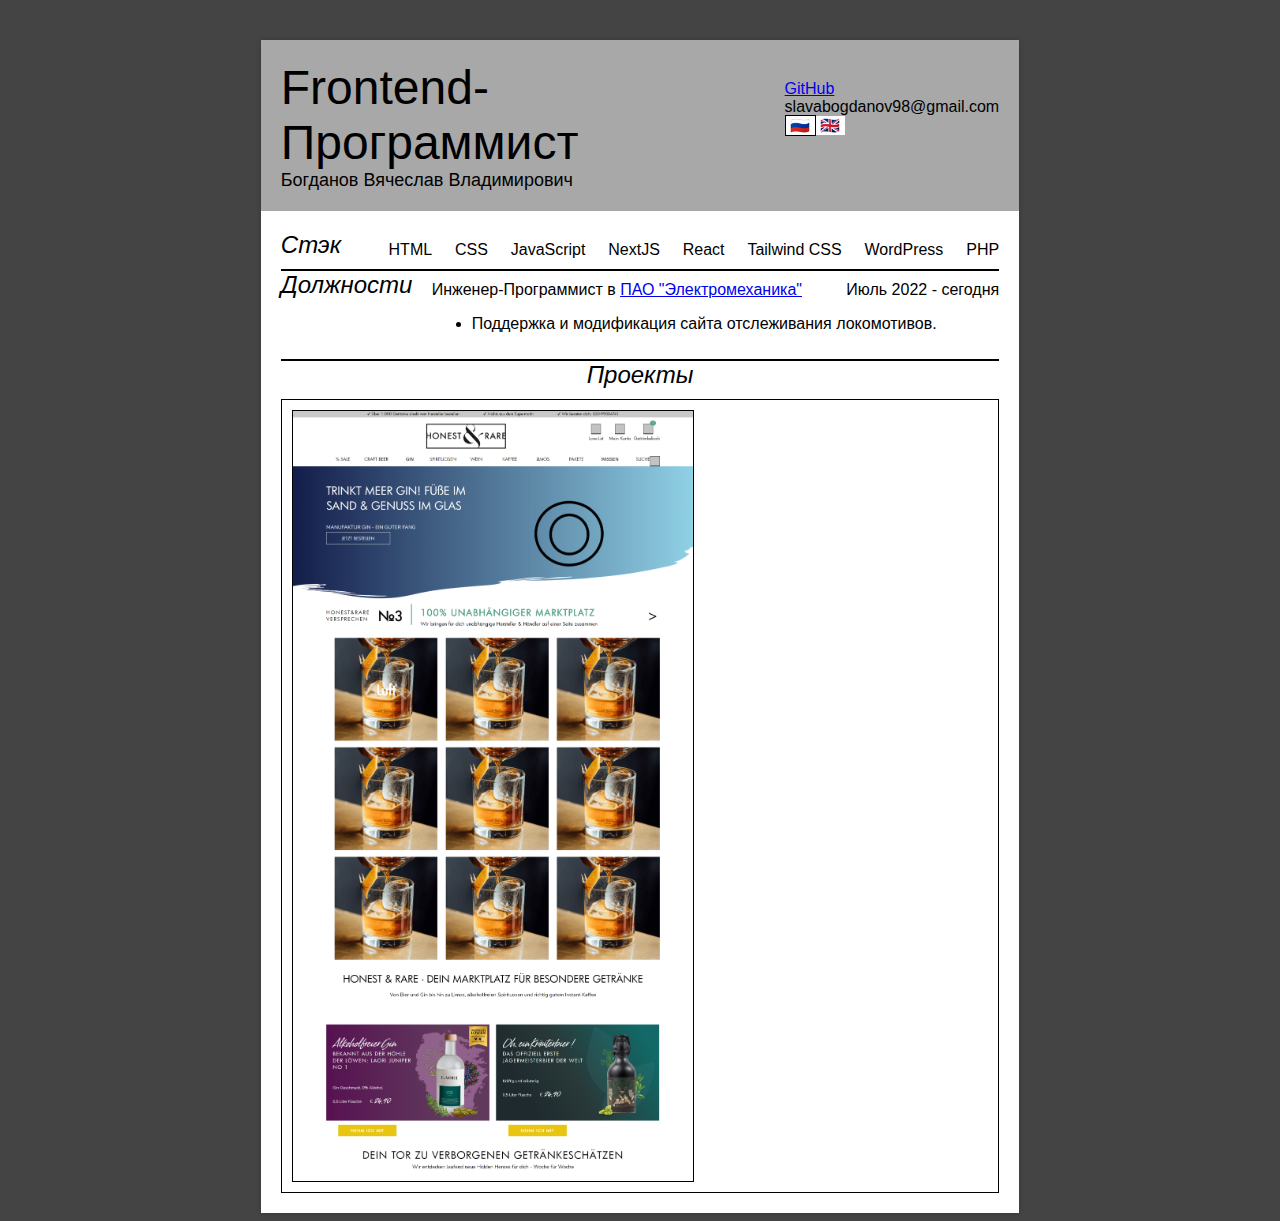
==== index-2.html @ d22df8ac "а" ====
<head>
    <link href="css.css" rel="stylesheet">
</head>
<body>
    <div class="main-container bg-white">
        <div class="flex space-between pb-20 bg-gray">
            <div class="flex flex-column">
                <a id="position" class="font-48">Frontend-Программист</a>
                <a id="name" class="font-18">Богданов Вячеслав Владимирович</a>
            </div>
            <div class="pt-20">
                <a target="_blank" href="https://github.com/Duck-citizenf" >GitHub</a>
                <br>
                <a>slavabogdanov98@gmail.com</a>
                <br>
                <a id="flagRU" class="flags border-thin">🇷🇺</a><a id="flagUK" class="flags">🇬🇧</a>
            </div>
        </div>
        <div class="white-container flex flex-column after">
            <div class="border">
                <div id="stack" class="projects w-15 left">
                    Стэк
                </div>
                <div class="left w-85">
                    <div class="stack pb-20 flex space-between ">
                        <a>HTML</a> <a>CSS</a> <a>JavaScript</a> <a>NextJS</a> <a>React</a> <a>Tailwind CSS</a> <a>WordPress</a> <a>PHP</a>
                    </div>
                </div>
            </div>
            <div class="flex border">
                <div id="Employment" class="projects w-15 left pr-3p">
                    Должности
                </div>
                <div class="inline pl-3p pb-20 w-85">
                    <div class="flex space-between">
                        <div id="Elmeh">Инженер-Программист в <a target="_blank" href="https://www.elmeh.ru/"> ПАО "Электромеханика"</a></div>
                        <a id="date">Июль 2022 - сегодня</a>
                    </div>
                    <ul>
                        <li id="elmeh-resp">
                            Поддержка и модификация сайта отслеживания локомотивов.
                        </li>
                    </ul>
                </div>
            </div>
            <div style="padding-bottom: 10px;" id="projects" class="projects flex center">
                Проекты
            </div>
            <div class="flex flex-column">
                <!-- <div class="left inline pl-3p pb-20 w-85"> -->
                <div style="border: 1px solid black; padding: 10px;">
                    <img style="border: 1px solid black;" width="400px" src="honest-rare.png">
                </div>
                <!-- </div> -->
            </div>
        </div>
    </div>
</body>
<script src="translate.js"></script>
---- css.css ----
body{
    background-color: #444444;
    font-family: -apple-system, BlinkMacSystemFont, avenir next, avenir, segoe ui, helvetica neue, helvetica, Cantarell, Ubuntu, roboto, noto, arial, sans-serif; 
}
.flex{
    display: flex;
}
.flex-column{
    flex-direction: column;
}
.left{
    float: left;
}
.space-between{
    justify-content: space-between;
}
.main-container{
    margin: 0 auto;
    width: 60%;
    margin-top: 2.5rem;
    box-shadow: 0px 0px 5px 0px rgb(0 0 0 / 20%);
    position: relative;
}
.font-18{
    font-size: 18px;
}
.font-48{
    font-size: 48px;
}
.projects{
    font-size: 150%;
    font-style: italic;
    font-weight: normal;
}
.inline{
    display: inline-block;
}
.pb-20{
    padding: 10px 0 10px 0;
}
.pt-20{
    padding: 20px 0 0 0;
}
.pl-3p{
    padding-left: 3%;
}
.pr-3p{
    padding-right: 3%;
}
.bg-white{
    background-color: white;
}
.white-container{
    padding: 20px 20px 20px 20px;
}
.bg-gray{
    background-color: #a8a8a8;
    padding: 20px;
}
.w-85{
    width: 85%;
}
.after:after{
    display: table;
    content: "";
    line-height: 0;
    width: 100%;
}
.border{
    border-bottom: 2px solid black;
}
.flags{
    padding: 1px 5px 1px 4px;
    background-color: white;
    cursor: pointer;
}
.border-thin{
    border: 1px solid;
}
.center{
    justify-content: center;
}
.w-15{
    width: 15%;
}
@media print {
    .main-container{
        width: 100%;
        margin: 0px 0px;
    }
    .bg-gray{
        padding-top: 0px;
        padding-bottom: 0px;
    } 
    .white-container{
        padding-top: 10px;
        padding-bottom: 0px;
    }
    .font-48{
        font-size: 42px;
    }
    .pb-20{
        padding: 6px 0px 6px 0px;
    }
    .projects{
        font-size: 130%;
    }
}
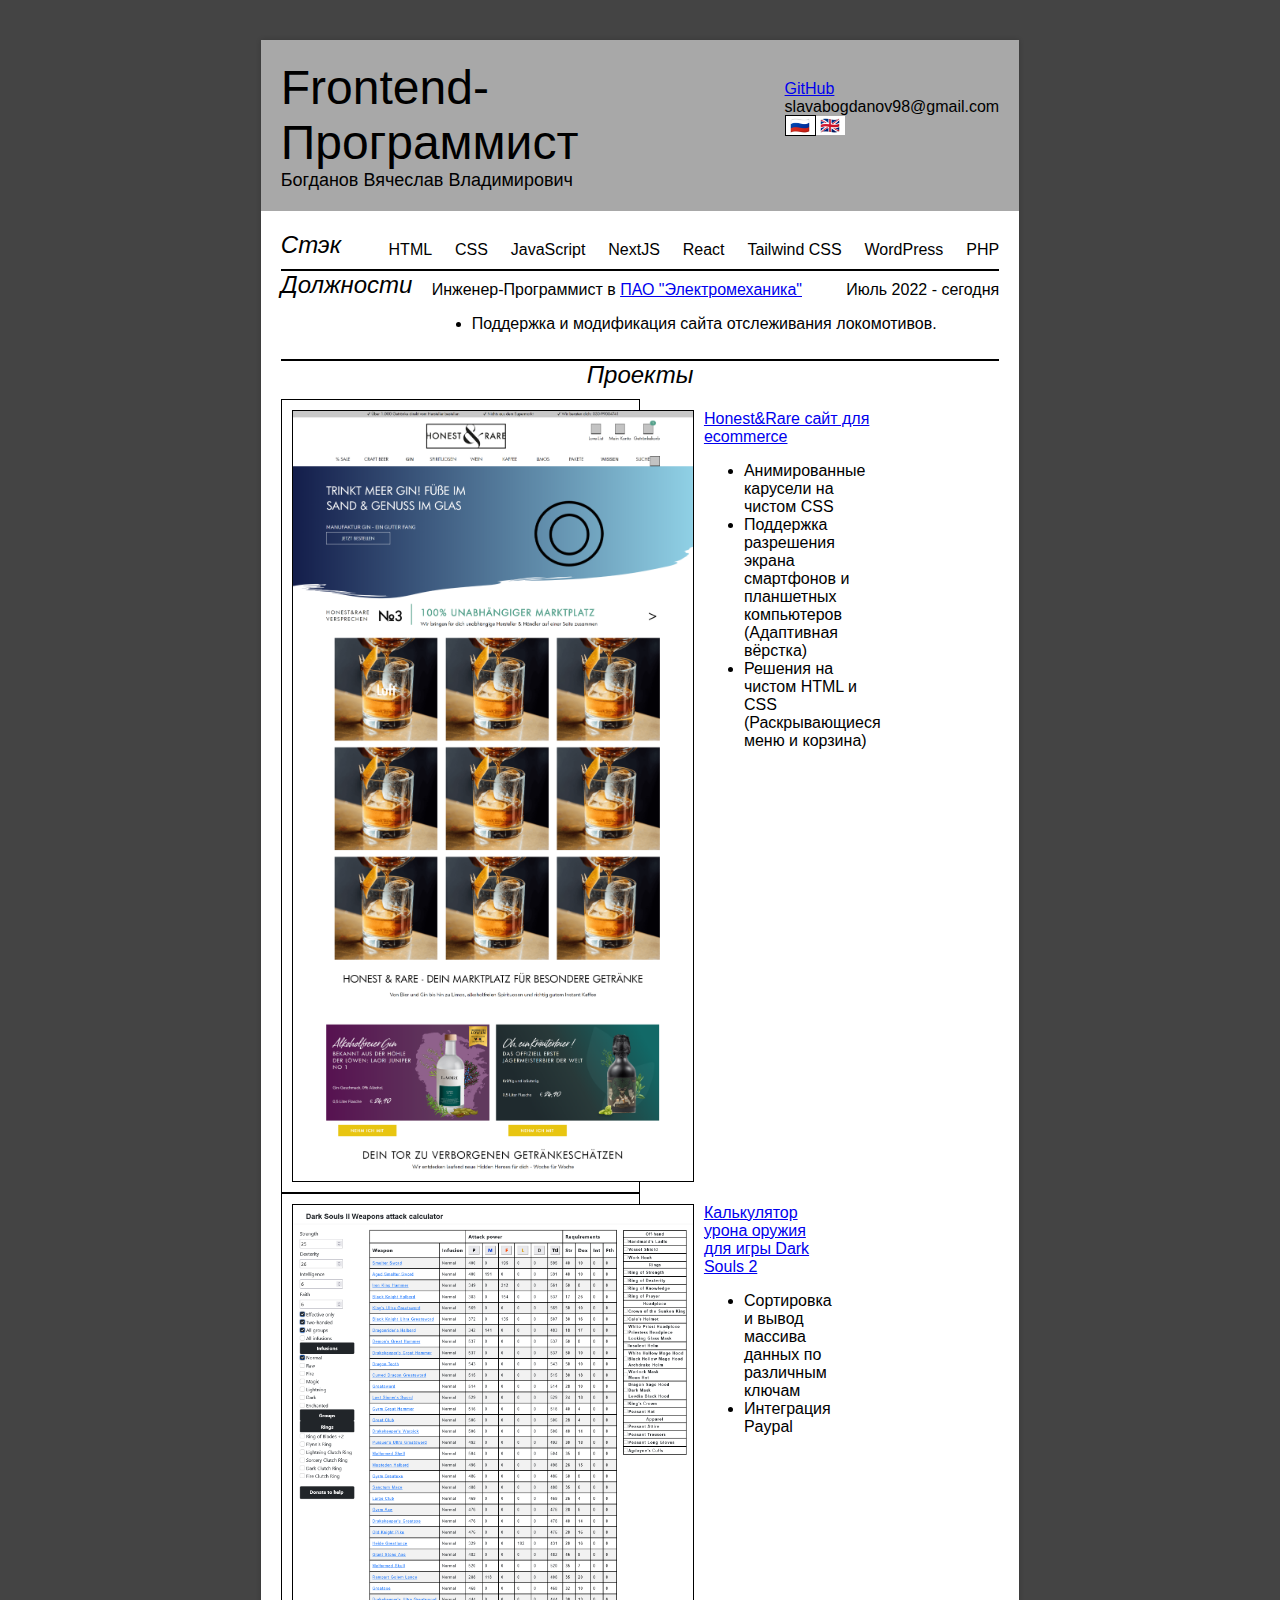
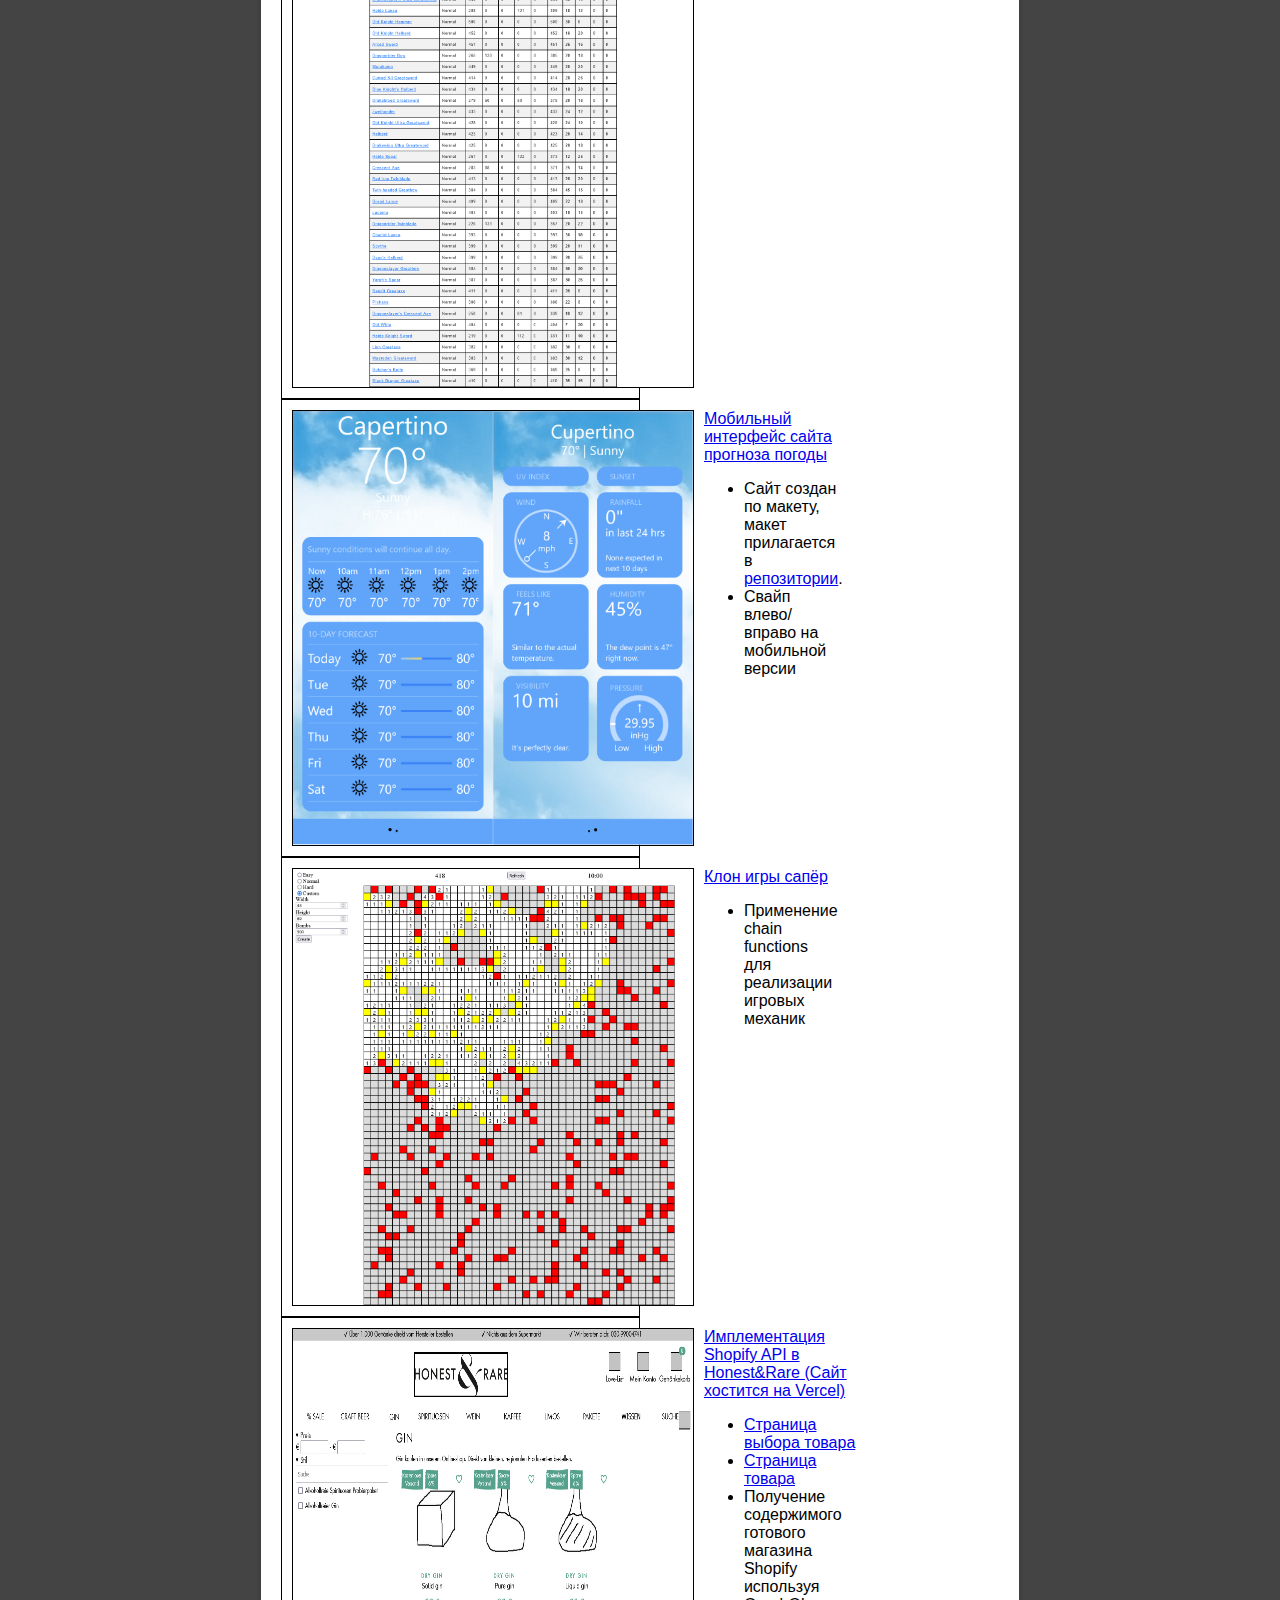
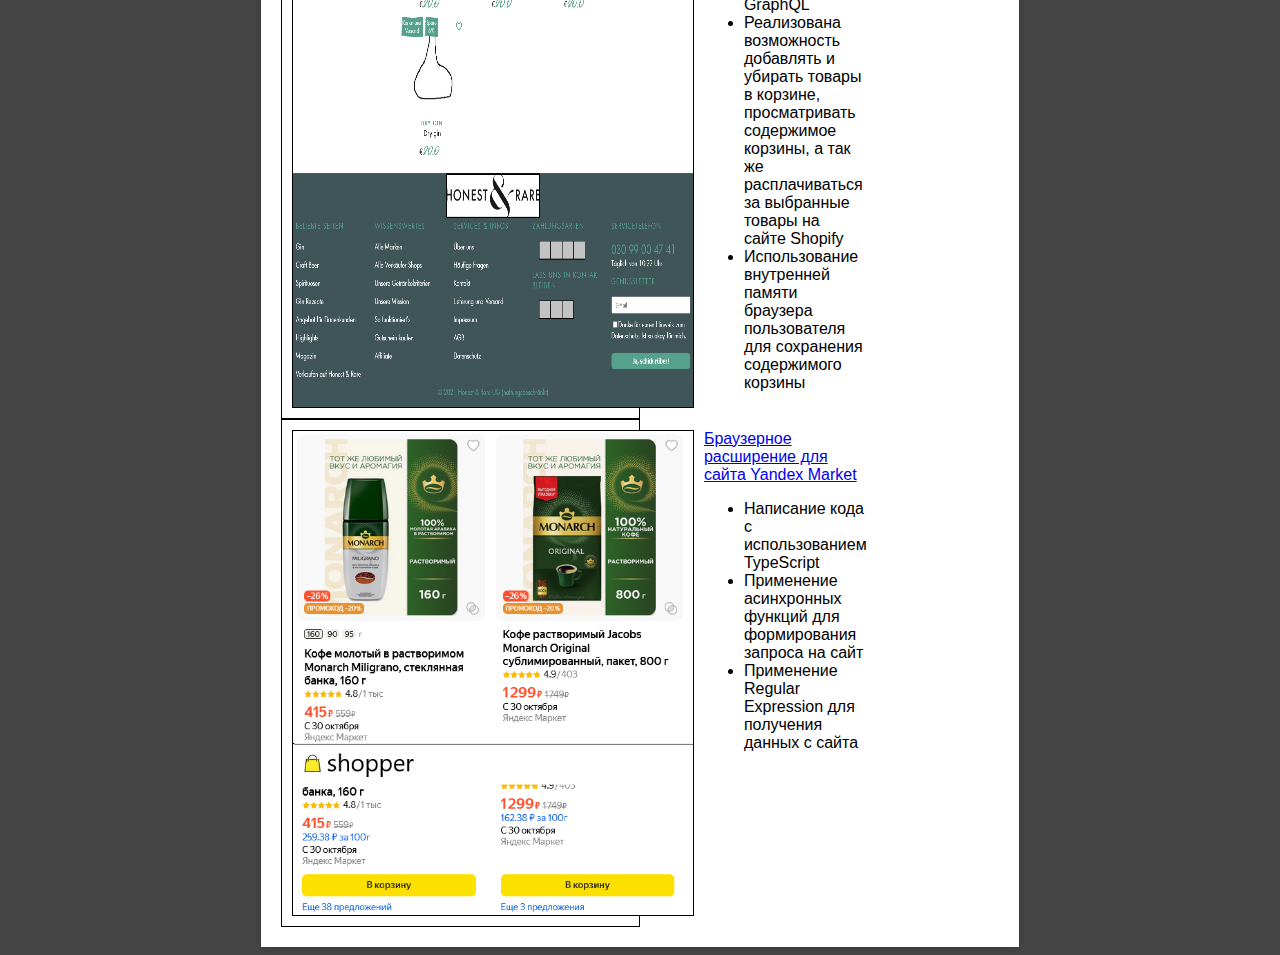
==== commit 94236953: "а" ====
--- a/index-2.html
+++ b/index-2.html
@@ -46,10 +46,115 @@
             <div style="padding-bottom: 10px;" id="projects" class="projects flex center">
                 Проекты
             </div>
-            <div class="flex flex-column">
+            <div style="flex-wrap: wrap;" class="flex">
                 <!-- <div class="left inline pl-3p pb-20 w-85"> -->
-                <div style="border: 1px solid black; padding: 10px;">
+                <div class="image-size flex">
                     <img style="border: 1px solid black;" width="400px" src="honest-rare.png">
+                    <div class="pl-3p">
+                        <a id="proj1" target="_blank" href="https://duck-citizenf.github.io/honest-rare/" class="">
+                            Honest&Rare сайт для ecommerce
+                        </a>
+                        <ul id="feat1">
+                            <li>
+                                Анимированные карусели на чистом CSS
+                            </li>
+                            <li>
+                                Поддержка разрешения экрана смартфонов и планшетных компьютеров (Адаптивная вёрстка)
+                            </li>
+                            <li>
+                                Решения на чистом HTML и CSS (Раскрывающиеся меню и корзина)
+                            </li>
+                        </ul>
+                    </div>
+                </div>
+                <div class="image-size flex">
+                    <img style="border: 1px solid black;" width="400px" src="stu.png">
+                    <div class="pl-3p">
+                        <a id="proj2" target="_blank" href="https://duck-citizenf.github.io/stu/" class="pb-20">
+                            Калькулятор урона оружия для игры Dark Souls 2
+                        </a>
+                        <ul id="feat2">
+                            <li>
+                                Сортировка и вывод массива данных по различным ключам
+                            </li>
+                            <li>
+                                Интеграция Paypal
+                            </li>
+                        </ul>
+                    </div>
+                </div>
+                <div class="image-size flex">
+                    <img style="border: 1px solid black;" width="400px" src="weather.png">
+                    <div class="pl-3p">
+                        <a id="proj3" target="_blank" href="https://duck-citizenf.github.io/weather/" class="pb-20">
+                            Мобильный интерфейс сайта прогноза погоды
+                        </a>
+                        <ul id="feat3">
+                            <li>
+                                Сайт создан по макету, макет прилагается в <a href="https://github.com/Duck-citizenf/weather">репозитории</a>.
+                            </li>
+                            <li>
+                                Свайп влево/вправо на мобильной версии
+                            </li>
+                        </ul>
+                    </div>
+                </div>
+                <div class="image-size flex">
+                    <img style="border: 1px solid black;" width="400px" src="minesweeper.png">
+                    <div class="pl-3p">
+                        <a id="proj5" target="_blank" href="https://duck-citizenf.github.io/minesweeper/" class="pb-20">
+                            Клон игры сапёр
+                        </a>
+                        <ul id="feat5">
+                            <li>
+                                Применение chain functions для реализации игровых механик
+                            </li>
+                        </ul>
+                    </div>
+                </div>
+                <div class="image-size flex">
+                    <img style="border: 1px solid black;" width="400px" src="versel-rare.png">
+                    <div class="pl-3p">
+                        <a id="proj4" target="_blank" href="https://shopify-honest-lv9t5w6q2-duck-citizenf.vercel.app/" class="pb-20">
+                            Имплементация Shopify API в Honest&Rare (Сайт хостится на Vercel)
+                        </a>
+                        <ul id="feat4">
+                            <li>
+                                <a target="_blank" href="https://shopify-honest-lv9t5w6q2-duck-citizenf.vercel.app/category/gin">Страница выбора товара</a>
+                            </li>
+                            <li>
+                                <a target="_blank" href="https://shopify-honest-lv9t5w6q2-duck-citizenf.vercel.app/products/solid-gin">Страница товара</a>
+                            </li>
+                            <li>
+                                Получение содержимого готового магазина Shopify используя GraphQL
+                            </li>
+                            <li>
+                                Реализована возможность добавлять и убирать товары в корзине, просматривать содержимое корзины, а так же расплачиваться за выбранные товары на сайте Shopify
+                            </li>
+                            <li>
+                                Использование внутренней памяти браузера пользователя для сохранения содержимого корзины
+                            </li>
+                        </ul>
+                    </div>
+                </div>
+                <div class="image-size flex">
+                    <img style="border: 1px solid black;" width="400px" src="noshopper.png">
+                    <div class="pl-3p">
+                        <a id="proj6" target="_blank" href="https://github.com/synchrone/shopper/releases" class="pb-20">
+                            Браузерное расширение для сайта Yandex Market
+                        </a>
+                        <ul id="feat6">
+                            <li>
+                                Написание кода с использованием TypeScript
+                            </li>
+                            <li>
+                                Применение асинхронных функций для формирования запроса на сайт
+                            </li>
+                            <li>
+                                Применение Regular Expression для получения данных с сайта
+                            </li>
+                        </ul>
+                    </div>
                 </div>
                 <!-- </div> -->
             </div>
--- a/css.css
+++ b/css.css
@@ -83,6 +83,11 @@
 .w-15{
     width: 15%;
 }
+.image-size{
+    border: 1px solid black; 
+    padding: 10px; 
+    width: 47%;
+}
 @media print {
     .main-container{
         width: 100%;
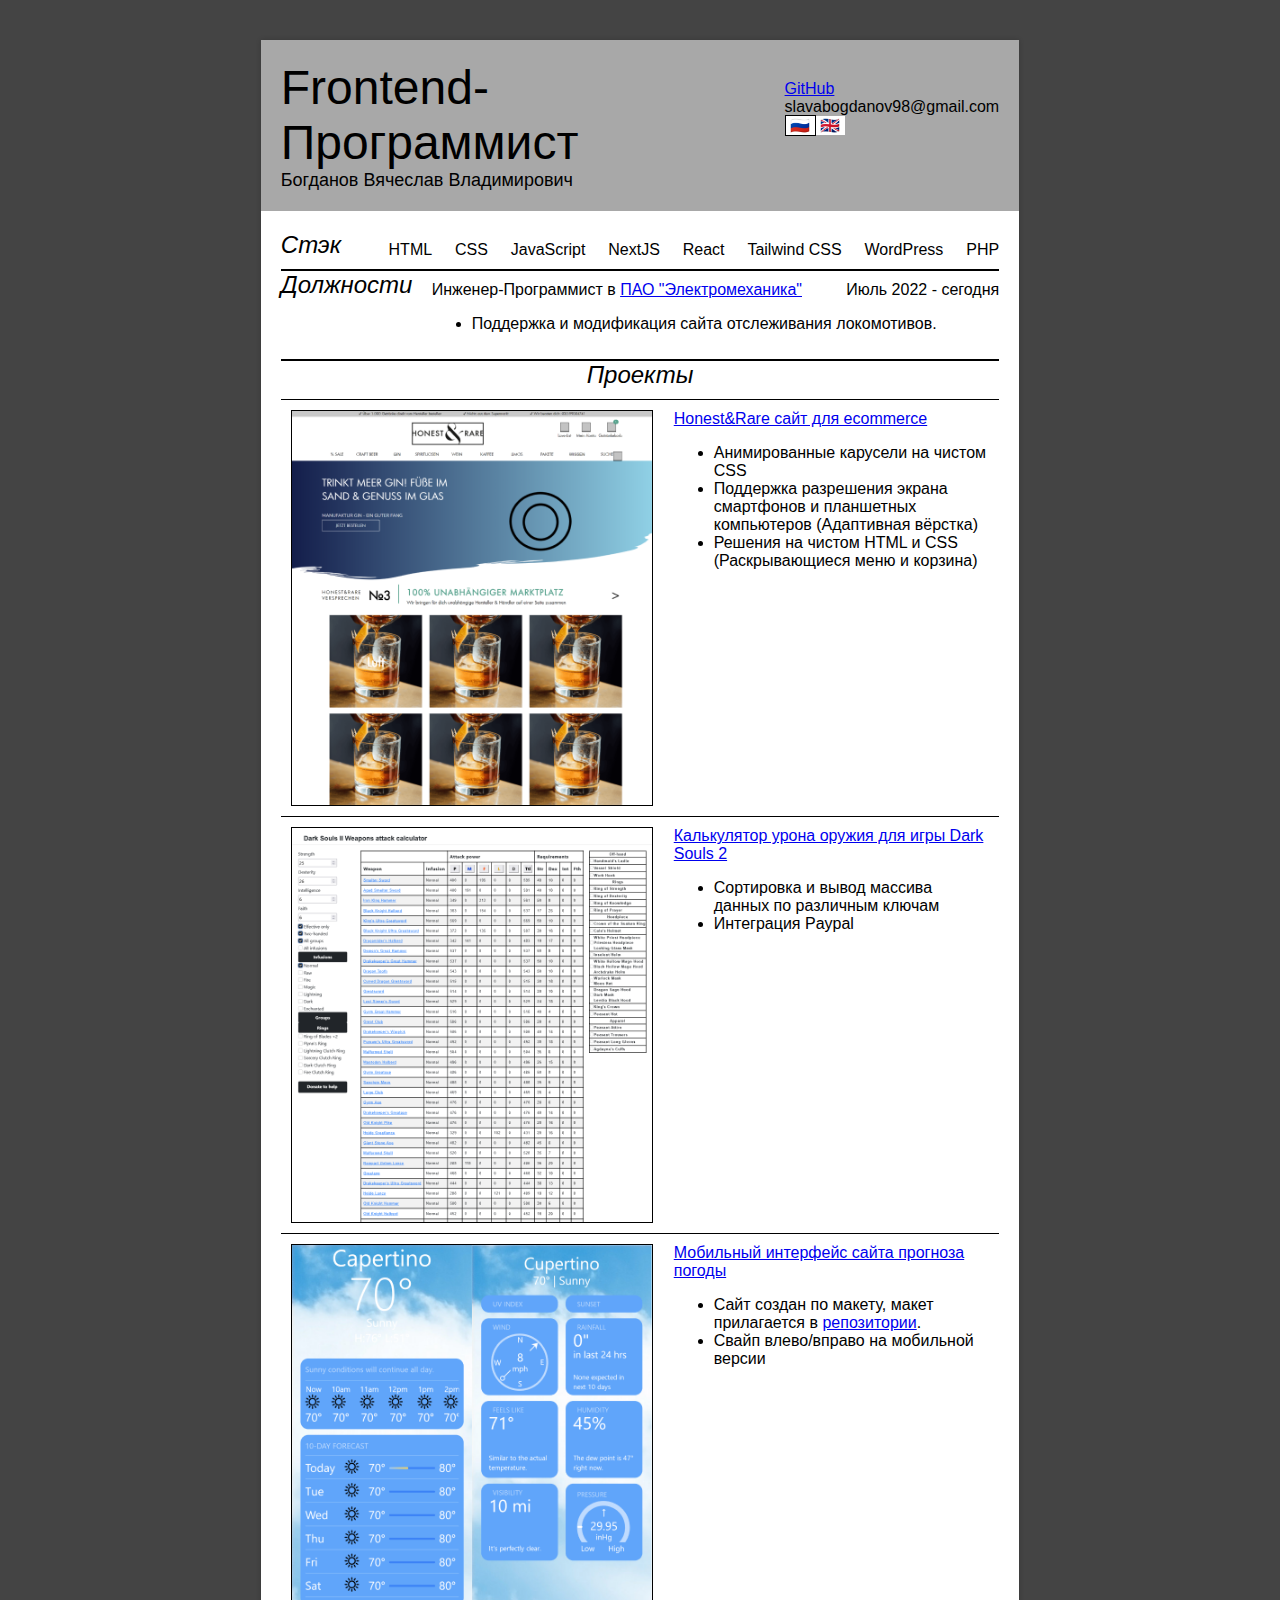
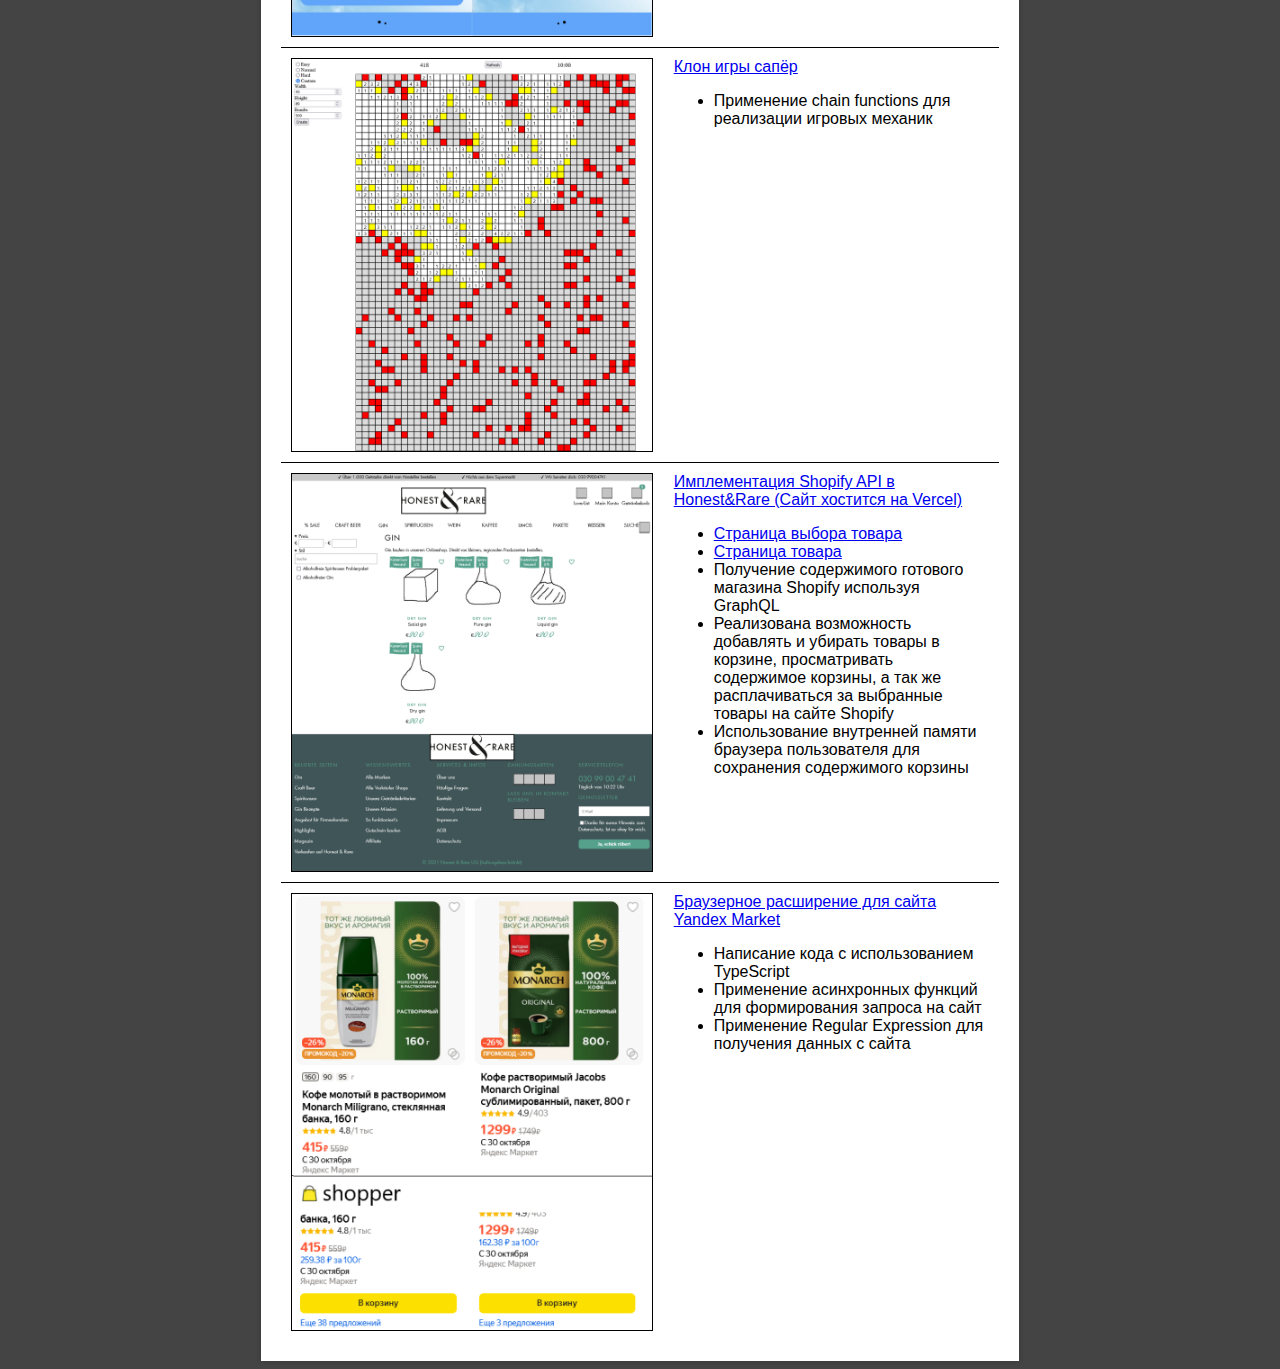
==== commit c623a03d: "а" ====
--- a/index-2.html
+++ b/index-2.html
@@ -46,10 +46,10 @@
             <div style="padding-bottom: 10px;" id="projects" class="projects flex center">
                 Проекты
             </div>
-            <div style="flex-wrap: wrap;" class="flex">
+            <div class="flex proj-border">
                 <!-- <div class="left inline pl-3p pb-20 w-85"> -->
                 <div class="image-size flex">
-                    <img style="border: 1px solid black;" width="400px" src="honest-rare.png">
+                    <img class="image" src="honest-rare.png">
                     <div class="pl-3p">
                         <a id="proj1" target="_blank" href="https://duck-citizenf.github.io/honest-rare/" class="">
                             Honest&Rare сайт для ecommerce
@@ -68,7 +68,7 @@
                     </div>
                 </div>
                 <div class="image-size flex">
-                    <img style="border: 1px solid black;" width="400px" src="stu.png">
+                    <img class="image" src="stu.png">
                     <div class="pl-3p">
                         <a id="proj2" target="_blank" href="https://duck-citizenf.github.io/stu/" class="pb-20">
                             Калькулятор урона оружия для игры Dark Souls 2
@@ -84,7 +84,7 @@
                     </div>
                 </div>
                 <div class="image-size flex">
-                    <img style="border: 1px solid black;" width="400px" src="weather.png">
+                    <img class="image" src="weather.png">
                     <div class="pl-3p">
                         <a id="proj3" target="_blank" href="https://duck-citizenf.github.io/weather/" class="pb-20">
                             Мобильный интерфейс сайта прогноза погоды
@@ -100,7 +100,7 @@
                     </div>
                 </div>
                 <div class="image-size flex">
-                    <img style="border: 1px solid black;" width="400px" src="minesweeper.png">
+                    <img class="image" src="minesweeper.png">
                     <div class="pl-3p">
                         <a id="proj5" target="_blank" href="https://duck-citizenf.github.io/minesweeper/" class="pb-20">
                             Клон игры сапёр
@@ -113,7 +113,7 @@
                     </div>
                 </div>
                 <div class="image-size flex">
-                    <img style="border: 1px solid black;" width="400px" src="versel-rare.png">
+                    <img class="image" src="versel-rare.png">
                     <div class="pl-3p">
                         <a id="proj4" target="_blank" href="https://shopify-honest-lv9t5w6q2-duck-citizenf.vercel.app/" class="pb-20">
                             Имплементация Shopify API в Honest&Rare (Сайт хостится на Vercel)
@@ -138,7 +138,7 @@
                     </div>
                 </div>
                 <div class="image-size flex">
-                    <img style="border: 1px solid black;" width="400px" src="noshopper.png">
+                    <img class="image" src="noshopper.png">
                     <div class="pl-3p">
                         <a id="proj6" target="_blank" href="https://github.com/synchrone/shopper/releases" class="pb-20">
                             Браузерное расширение для сайта Yandex Market
--- a/css.css
+++ b/css.css
@@ -84,9 +84,16 @@
     width: 15%;
 }
 .image-size{
+    padding: 10px; 
+    width: 100%;
+    border-top: 1px solid black; 
+}
+.image{
+    width: 360px;
     border: 1px solid black; 
-    padding: 10px; 
-    width: 47%;
+}
+.proj-border{
+    flex-wrap: wrap;
 }
 @media print {
     .main-container{
